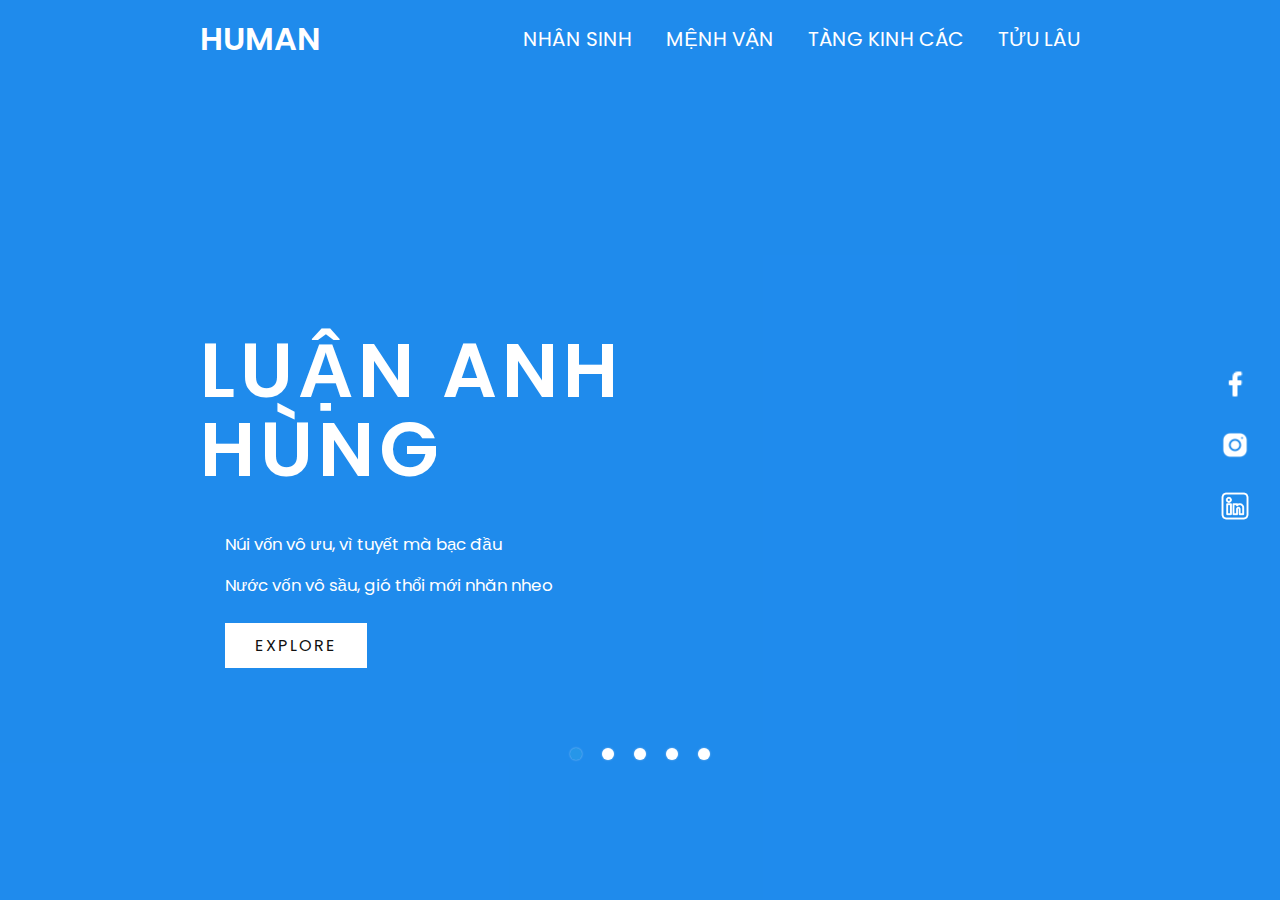
==== index.html @ a1a2cf8c "Add files via upload" ====
<!DOCTYPE html>
<html lang="en">
<head>
  <meta charset="UTF-8">
  <meta name="viewport" content="width=device-width, initial-scale=1.0">
  <title>Luận Anh Hùng</title>
  <link rel="stylesheet" href="style2.css" class="">
</head>
<body>
  <!-- Header -->
  <header>
    <a href="#" class="brand">Human</a>
    <div class="menu-btn"></div>
    <div class="navigation">
      <div class="navigation-items">
        <a href="#">NHÂN SINH</a>
        <a href="#">MỆNH VẬN</a>
        <a href="#">TÀNG KINH CÁC</a>
        <a href="#">TỬU LÂU</a>
        <!-- <a href="#">TỬU PHỦ</a> -->
      </div>
    </div>
  </header>
  <!-- End Header -->

  <!-- Home -->
  <section class="home">
    <video class="video-slide active" src="1.mp4" autoplay muted loop></video>
    <video class="video-slide" src="4.mp4" autoplay muted loop></video>
    <video class="video-slide" src="9.mp4" autoplay muted loop></video>
    <video class="video-slide" src="6.mp4" autoplay muted loop></video>
    <video class="video-slide" src="14.mp4" autoplay muted loop></video>

    <div class="content active">
      <h1><br><span>Luận Anh Hùng</span></h1>
      <p>Núi vốn vô ưu, vì tuyết mà bạc đầu</p>
      <p>Nước vốn vô sầu, gió thổi mới nhăn nheo</p>
      <a href="#" >Explore</a>
    </div>
    <div class="content">
      <h1><br><span>Nhân sinh</span></h1>
      <p>Ngẩng đầu ba thước không thần minh</p>
      <p>Lòng bàn tay ba tấc mới là nhân gian</p>
      <a href="#" >Explore</a>
    </div>
    <div class="content">
      <h1><br><span>Mệnh Vận</span></h1>
      <p>Chúng ta kỳ thật đều là những người tại trong năm tháng thở dốc mà chạy</p>
      <p>lại cuối cùng không đuổi kịp thời gian,</p>
      <p>dần dần già đi,</p>
      <p>biến mất tại trong phiến bóng tối kia...</p>
      <a href="#" >Explore</a>
    </div>
    <div class="content">
      <h1><br><span>Tàng Kinh Các</span></h1>
      <p>Quân tử ngồi lý luận</p>
      <p>Thiếu niên đã hành động</p>
      <p>Người ăn đất một đời</p>
      <p>Đất ăn người một lần</p>
      <a href="#" >Explore</a>
    </div>
    <div class="content">
      <h1><br><span>Tửu Lâu</span></h1>
      <p>Rượu có thể đỏ hai gò má</p>
      <p>Sầu có thể tuyết trắng đầu</p>
      <a href="#" >Explore</a>
    </div>
    <div class="media-icons">
      <!-- <a href="#"><i class="fab fa-facebook-f"></i></a>
      <a href="#"><i class="fab fa-instagram"></i></a>
      <a href="#"><i class="fab fa-twitter"></i></a> -->
      <a href="#"><img src="white-facebook.png"></a>
      <a href="#"><img src="white-instagram.png"></a>
      <a href="#"><img src="white-linkedin.png"></a>
    </div>
    <div class="slider-navigation">
      <div class="nav-btn active"></div>
      <div class="nav-btn"></div>
      <div class="nav-btn"></div>
      <div class="nav-btn"></div>
      <div class="nav-btn"></div>
    </div>
  </section>

  <!-- Script -->
  <script type="text/javascript">
    const menuBtn = document.querySelector(".menu-btn");
    const navigation = document.querySelector(".navigation");

    menuBtn.addEventListener("click", () => {
      menuBtn.classList.toggle("active");
      navigation.classList.toggle("active");
    });

    // Javascript for video slider navigation
    const btns = document.querySelectorAll(".nav-btn");
    const slides = document.querySelectorAll(".video-slide");
    const contents = document.querySelectorAll(".content");
    
    var slideNav = function(manual){
      btns.forEach((btn) => {
        btn.classList.remove("active")
      });
      slides.forEach((slide) => {
        slide.classList.remove("active")
      });

      contents.forEach((content) => {
        content.classList.remove("active")
      });

      btns[manual].classList.add("active");
      slides[manual].classList.add("active");
      contents[manual].classList.add("active");
    }

    btns.forEach((btn, i) => {
      btn.addEventListener("click", () => {
        slideNav(i);
      });
    });
  </script>
  <!-- End Home -->
</body>
</html>
---- style2.css ----
@import url('https://fonts.googleapis.com/css2?family=Poppins:ital,wght@0,100;0,200;0,300;0,400;0,500;0,600;0,700;0,800;0,900;1,100;1,200;1,300;1,400;1,500;1,600;1,700;1,800;1,900&display=swap');

*{
  margin: 0;
  padding: 0;
  box-sizing: border-box;
  font-family: "Poppins", sans-serif;
}

header{
  z-index: 999;
  position: absolute;
  top: 0;
  left: 0;
  width: 100%;
  display: flex;
  justify-content: space-between;
  align-items: center;
  padding: 15px 200px;
  transition: 0.5s ease;
}

header .brand{
  color: #fff;
  font-size: 2rem;
  font-weight: 600;
  text-transform: uppercase;
  text-decoration: none; 
}

header .navigation{
  position: relative;
}

header .navigation .navigation-items a{
  position: relative;
  color: #fff;
  font-size: 1.25rem;
  font-weight: 400;
  text-decoration: none;
  margin-left: 30px;
  transition: 0.3s ease;
}

header .navigation .navigation-items a:before{
  content: '';
  position: absolute;
  background-color: #fff;
  width: 0%;
  height: 3px;
  bottom: 0;
  left: 0;
  transition: 0.3s ease;
}

section{
  padding: 100px 200px;
}

.home{
  position: relative;
  width: 100%;
  min-height: 100vh;
  display: flex;
  justify-content: center;
  flex-direction: column;
  background-color: #2696E9;
}

.home::before{
  z-index: 777;
  content: '';
  position: absolute;
  background: rgba(3, 96, 251, 0.2);
  width: 100%;
  height: 100%;
  top: 0;
  left: 0;
}

.home .content{
  z-index: 888;
  color: #fff;
  width: 70%;
  margin-top: 50px;
  display: none;
}

.home .content.active{
  display: block;
}
.home .content h1{
  font-size: 4em;
  font-weight: 900;
  text-transform: uppercase;
  letter-spacing: 5px;
  line-height: 75px;
  margin-bottom: 40px;
}

.home .content h1 span{
  font-size: 1.2em;
  font-weight: 600;
}

.home .content p{
  font-size: 1.05em;
  margin-left: 25px;
  margin-bottom: 15px;
}

.home .content a{
  /* background: #fff;
  padding: 10px 35px;
  color: #1680AC;
  font-size: 1.1em;
  font-weight: 500;
  text-decoration: none;
  border-radius: 2px;
  margin-top: 100px; */
  display: inline-block;
  font-size: 1em;
  background: #fff;
  padding: 10px 30px;
  text-decoration: none;
  color: #111;
  margin-top: 10px;
  margin-left: 25px;
  text-transform: uppercase;
  letter-spacing: 2px;
  transition: 0.2s;
  
}

.home .content a:hover {
  letter-spacing: 8px;
}


.home .media-icons{
  z-index: 888;
  position: absolute;
  right: 30px;
  display: flex;
  flex-direction: column;
  transition: 0.5s ease;
}

.home .media-icons a{
  color: #fff;
  font-size: 1.6em;
  transition: 0.3s ease;
}

.home .media-icons a:not(:last-child){
  margin-bottom: 20px;
}

.home .media-icons a:hover{
  transform: scale(1.3);
}

.home .media-icons a img{
  width: 30px;
  height: 30px;
  object-fit: cover;
}

.home video{
  z-index: 000;
  position: absolute;
  top: 0;
  left: 0;
  width: 100%;
  height: 100%;
  object-fit: cover;
}

.slider-navigation{
  z-index: 888;
  position: relative;
  display: flex;
  justify-content: center;
  align-items: center;
  transform: translateY(80px);
  margin-bottom: 12px;
}

.slider-navigation .nav-btn{
  width: 12px;
  height: 12px;
  background: #fff;
  border-radius: 50%;
  cursor: pointer;
  box-shadow: 0 0 2px rgba(255, 255, 255, 0.5);
  transition: 0.3s ease;
}

.slider-navigation .nav-btn.active{
  background: #2696E9;
}

.slider-navigation .nav-btn:not(:last-child){
  margin-right: 20px;
}

.slider-navigation .nav-btn:hover{
  transform: scale(1.2);
}
header .navigation .navigation-items a:hover:before{
  width: 100%;
}

.video-slide{
  position: absolute;
  width: 100%;
  clip-path: circle(0% at 0 50%);
}

.video-slide.active{
  clip-path: circle(150.0% at 0 50%); 
  transition: 2s ease;
  transition-property: clip-path;
}


@media (max-width: 1040px){
  header{
    padding: 12px 20px;
  }

  section{
    padding: 100px 20px;
  }

  .home .media-icons{
    right: 15px;
  }

  header .navigation{
    display: none;
  }

  header .navigation.active{
    position: fixed;
    width: 100%;
    height: 100vh;
    top: 0;
    left: 0;
    display: flex;
    justify-content: center;
    align-items: center;
    background: rgba(1, 1, 1, 0.5);
  }

  header .navigation .navigation-items a{
    color: #222;
    font-size: 1.2em;
    margin: 20px; 
  }

  header .navigation .navigation-items a::before{
    background: #222;
    height: 5px;
  }

  header .navigation.active .navigation-items{
    background-color: #fff;
    width: 600px;
    max-width: 600px;
    margin: 20px;
    padding: 40px;
    display: flex;
    flex-direction: column;
    align-items: center;
    border-radius: 5px;
    box-shadow: 0 5px 25px rgb(1, 1, 1 /20%);
  }

  .menu-btn{
    background: url(menu.png)no-repeat;
    background-size: 30px;
    background-position: center;
    width: 40px;
    height: 40px;
    cursor: pointer;
    transition: 0.3s ease;
  }

  .menu-btn.active{
    z-index: 999;
    background: url(close.png)no-repeat;
    background-size: 25px;
    background-position: center;
    transition: 0.3s ease;
  }
}
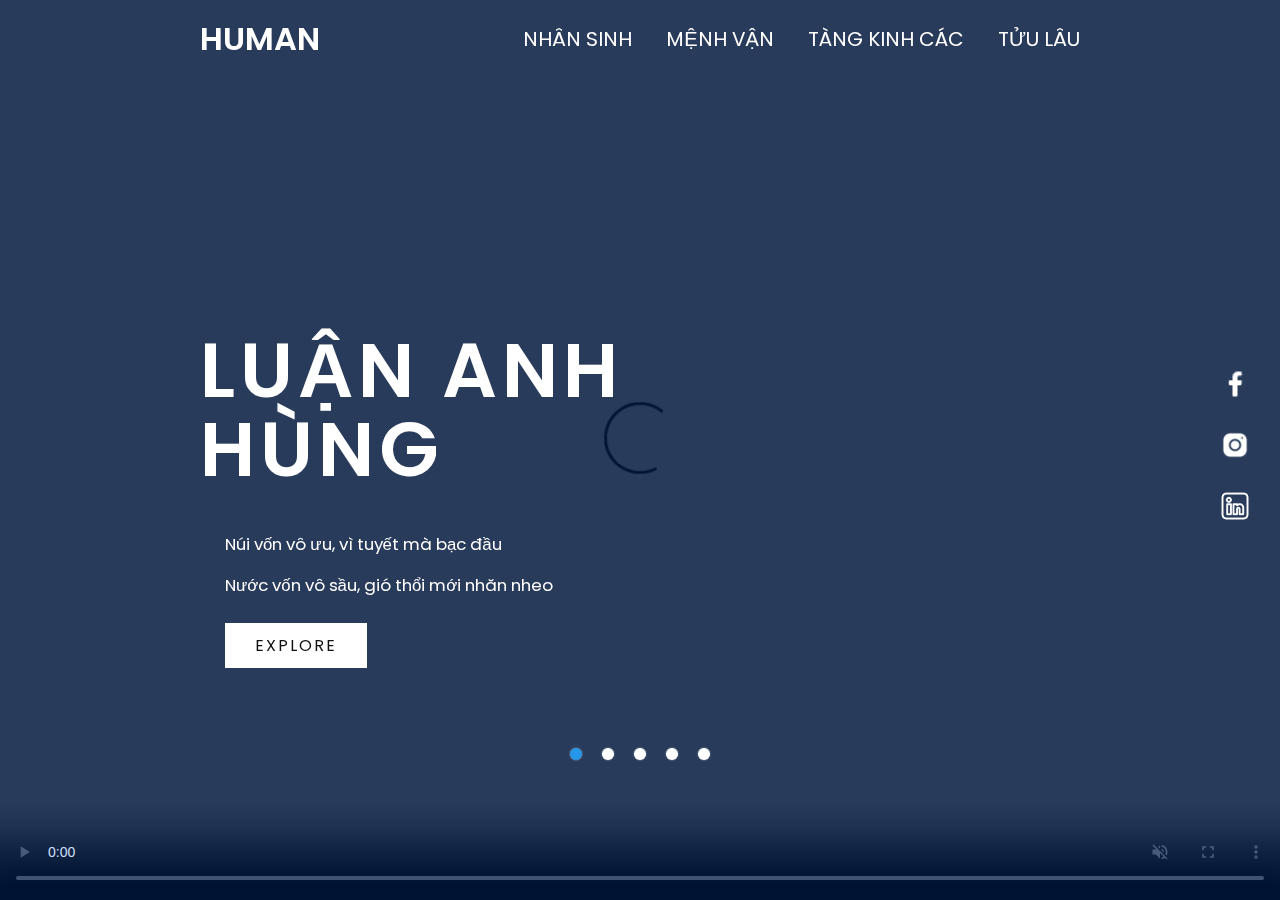
==== commit 69f45a28: "Update index.html" ====
--- a/index.html
+++ b/index.html
@@ -25,11 +25,11 @@
 
   <!-- Home -->
   <section class="home">
-    <video class="video-slide active" src="1.mp4" autoplay muted loop></video>
-    <video class="video-slide" src="4.mp4" autoplay muted loop></video>
-    <video class="video-slide" src="9.mp4" autoplay muted loop></video>
-    <video class="video-slide" src="6.mp4" autoplay muted loop></video>
-    <video class="video-slide" src="14.mp4" autoplay muted loop></video>
+    <video controls autoplay class="video-slide active" src="1.mp4" autoplay muted loop></video>
+    <video controls autoplay class="video-slide" src="4.mp4" autoplay muted loop></video>
+    <video controls autoplay class="video-slide" src="9.mp4" autoplay muted loop></video>
+    <video controls autoplay class="video-slide" src="6.mp4" autoplay muted loop></video>
+    <video controls autoplay class="video-slide" src="14.mp4" autoplay muted loop></video>
 
     <div class="content active">
       <h1><br><span>Luận Anh Hùng</span></h1>
@@ -39,8 +39,22 @@
     </div>
     <div class="content">
       <h1><br><span>Nhân sinh</span></h1>
-      <p>Ngẩng đầu ba thước không thần minh</p>
-      <p>Lòng bàn tay ba tấc mới là nhân gian</p>
+      <p>Những thứ lúc nhỏ xem trọng</p>
+      <p>Lớn lên lại tựa như lông hồng</p>
+      <p>Những thứ không quan tâm lúc nhỏ</p>
+      <p>Lớn lên rồi lại coi như Thái Sơn</p>
+      <p>Con đường trưởng thành</p>      
+      <p>Cũng là hành trình dần buông bỏ chấp niệm</p>
+      <p>Bình tĩnh lại nội tâm</p>
+      <p>Có lẽ</p>
+      <p>Chúng ta mãi mãi cũng sẽ không biết mình có thể đi đến đâu</p>
+      <p>Gặp phải người nào</p>
+      <p>Cuối cùng sẽ thành người ra sao</p>
+      <p>Nhưng nhất định phải nhớ kỹ</p>
+      <p>Có thể giúp mình lên cao</p>
+      <p>Vĩnh viễn không phải là bờ vai của người khác</p>
+      <p>Con đường nhân sinh chỉ vừa mới khởi hành</p>
+      <p>Chặng đường phía trước là do chính mình lựa chọn</p>
       <a href="#" >Explore</a>
     </div>
     <div class="content">
@@ -122,4 +136,4 @@
   </script>
   <!-- End Home -->
 </body>
-</html>+</html>
--- a/style2.css
+++ b/style2.css
@@ -294,4 +294,40 @@
     background-position: center;
     transition: 0.3s ease;
   }
-}+}
+
+/* Media Query For Mobile */
+@media only screen and (max-width: 430px) {
+  .home .content.active{
+    margin-top: 50px;
+  }
+
+  .home .content h1{
+    margin: 0px 0px 0px;
+  }
+  .home .content h1 span{
+    font-size: 0.5em;
+    font-weight: 500;
+    letter-spacing: 0.5px;
+  }
+  
+  .home .content p{
+    font-size: 0.8em;
+    margin-left: 15px;
+    margin-bottom: 5px;
+  }
+  
+  .home .content a{
+    font-size: 0.5em;
+    background: #fff;
+    padding: 5px 15px;
+    text-decoration: none;
+    margin-left: 15px;
+    letter-spacing: 2px;    
+  }
+  
+  .home .content a:hover {
+    letter-spacing: 5px;
+  }
+}
+/* End Media Query For Mobile */
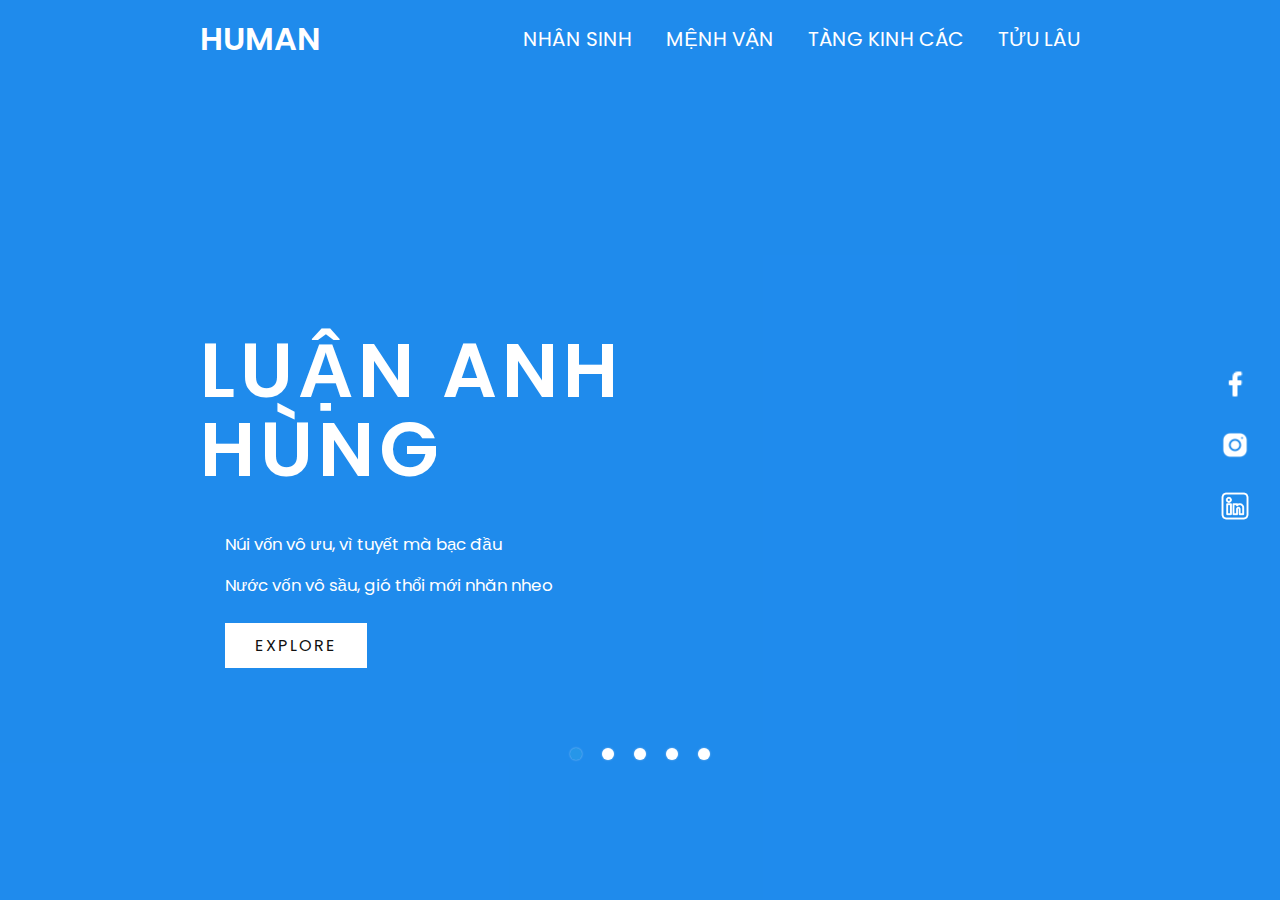
==== commit c74a576e: "Update index.html" ====
--- a/index.html
+++ b/index.html
@@ -25,11 +25,11 @@
 
   <!-- Home -->
   <section class="home">
-    <video controls autoplay class="video-slide active" src="1.mp4" autoplay muted loop></video>
-    <video controls autoplay class="video-slide" src="4.mp4" autoplay muted loop></video>
-    <video controls autoplay class="video-slide" src="9.mp4" autoplay muted loop></video>
-    <video controls autoplay class="video-slide" src="6.mp4" autoplay muted loop></video>
-    <video controls autoplay class="video-slide" src="14.mp4" autoplay muted loop></video>
+    <video class="video-slide active" src="1.mp4" autoplay muted loop></video>
+    <video class="video-slide" src="4.mp4" autoplay muted loop></video>
+    <video class="video-slide" src="9.mp4" autoplay muted loop></video>
+    <video class="video-slide" src="6.mp4" autoplay muted loop></video>
+    <video class="video-slide" src="14.mp4" autoplay muted loop></video>
 
     <div class="content active">
       <h1><br><span>Luận Anh Hùng</span></h1>
